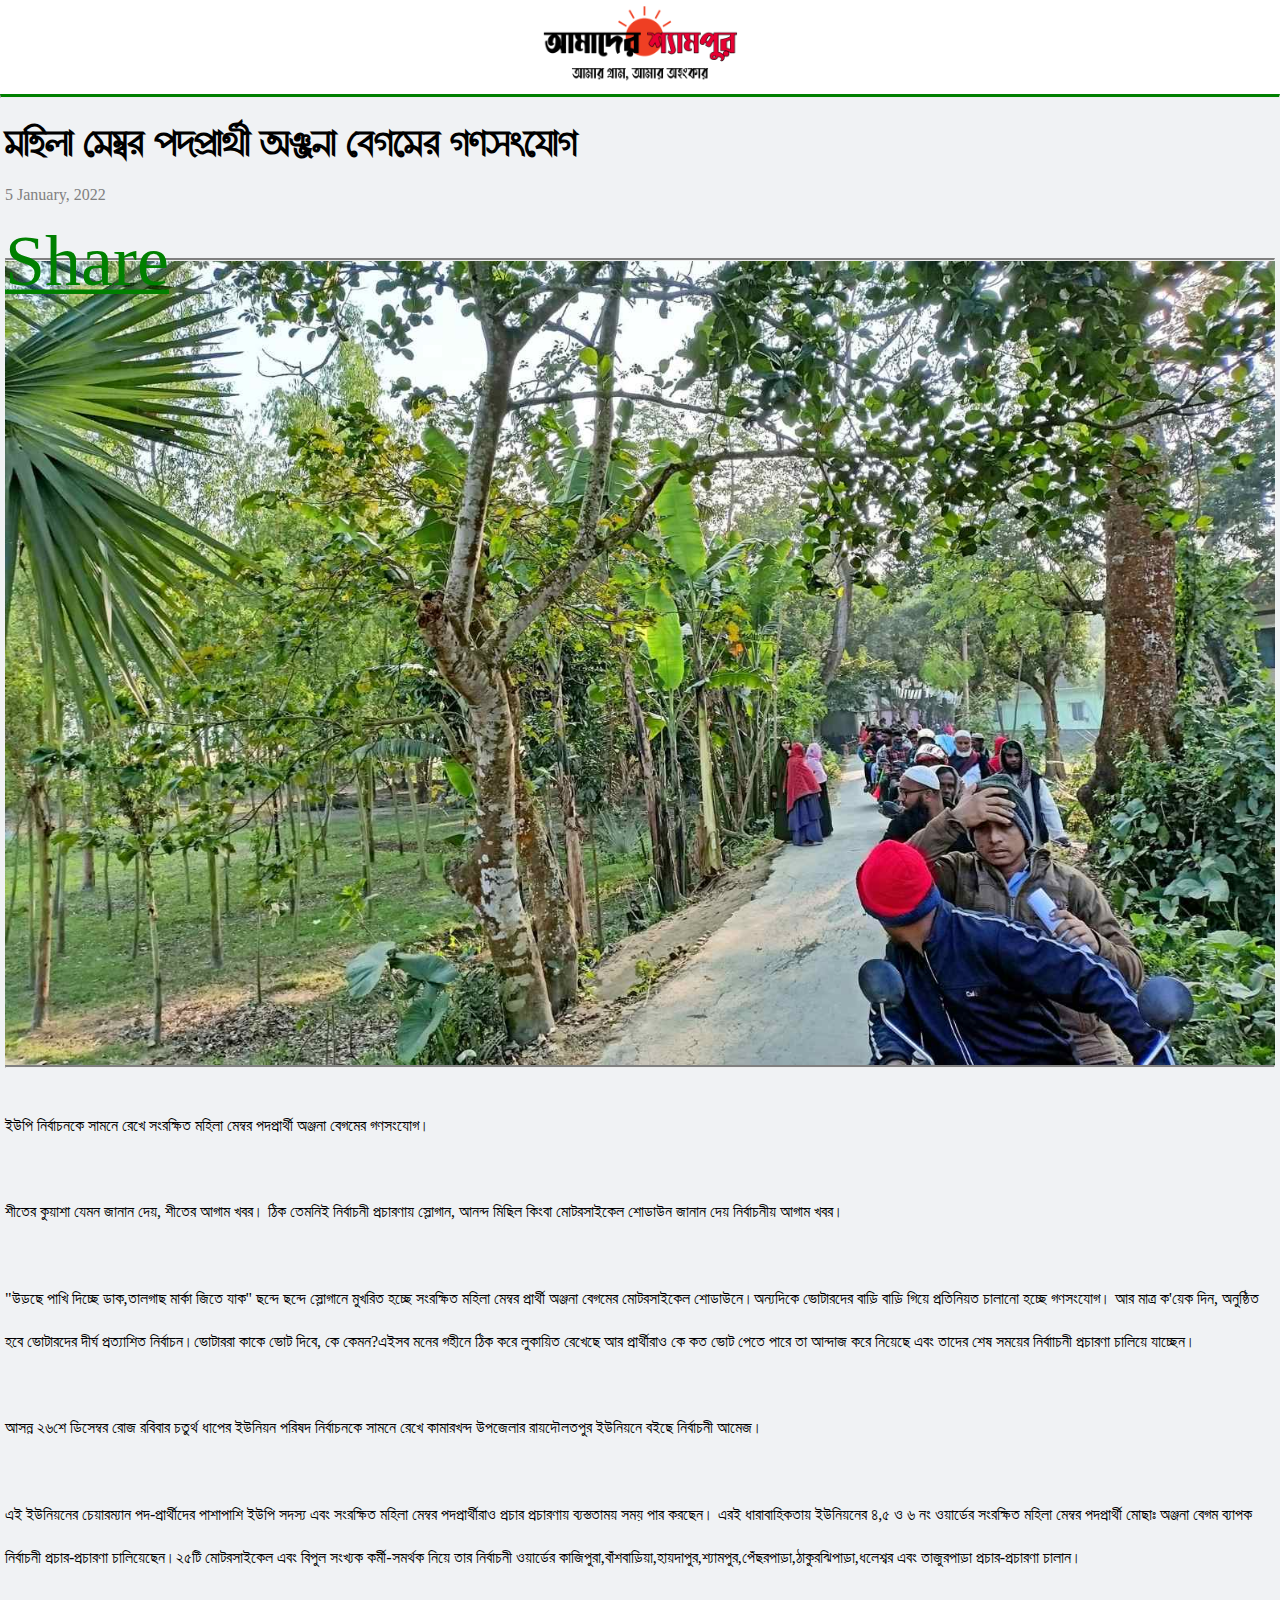
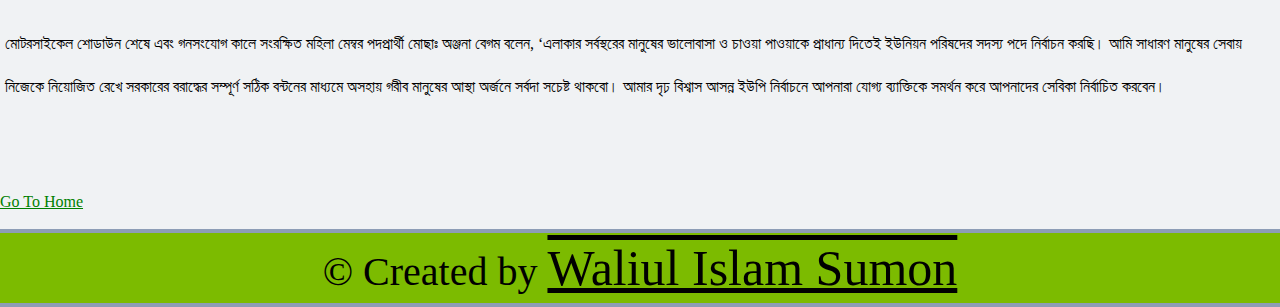
==== post_1.html @ dfd03de0 "first commit" ====
<!DOCTYPE html>
<html>
<head>
    <meta charset="UTF-8">

    <meta property="og:title" content="মহিলা মেম্বর পদপ্রার্থী অঞ্জনা বেগমের গণসংযোগ"/>
    <meta property="og:type" content="article"/>
    <meta property="og:url" content="http://ourshyampur.cf/post_1.html"/>
    <meta property="og:image" content="http://ourshyampur.cf/images/motorcycle_men.jpg"/>

	<title>মহিলা মেম্বর পদপ্রার্থী অঞ্জনা বেগমের গণসংযোগ</title>
	<link rel="shortcut icon" href="images/favicon.png" type="image/png" />
	<style>
		* { /*base reset, without it, there happens to be some extra margin*/
  margin: 0;
  padding: 0;
}

*,
*::before,
*::after {
  box-sizing: inherit;   /*without it, there's extra white at the right side*/
}

/* START FROM HERE */

@font-face {
	font-family: banglaFont;
	src: url(fonts/Shantiniketan.ttf);
	
}


body {
  background: #f0f2f4;
}

.title_bar {
  height: auto;
  width: auto;
  text-align: center;
  background: white;
}

.title_bar img{
    max-height:10vh;
    max-width:65%;
    height:auto;
    width:auto;
}

.line hr {
  border-top: 3px solid green;
}

footer {
  background: #7CBB00;
  font-weigth: 500;
  font-size: 40px;
  display: flex;
  justify-content: space-evenly;
  border-top: 4px solid #8d9db6;
  border-bottom: 4px solid #8d9db6;

}

footer p {
  margin: 6px;
}

footer a {
  color: black;
  font-size: 50px;
  text-decoration: underline overline;
}

a {
  text-decoration: underline;
  color: green;
}

#header h1 {
  font-family: banglaFont, sans-serif;
  font-size: 2.4rem;
}

.main-post {
  padding: 5px;
  word-break: break-word;
}

.main-post img {
  display: block;
  width: 100%;
}

.date {
  color: gray;
}

#image hr {
  border-top: 2px solid gray;
}

article {
  line-height: 2.7rem;
  font-size: 1rem;
}

.fb-share-button {
    opacity: 1;
    transform: scale(4.5);
    transform-origin: top left;
}
	</style>
</head>

<body>

    <div id="fb-root"></div>
<script async defer crossorigin="anonymous" src="https://connect.facebook.net/en_US/sdk.js#xfbml=1&version=v12.0" nonce="DcwiN2Sk"></script>
	<div class="title_bar">

        <img src="images/shyampur_logo.png" alt="Amader Shyampur logo">
    </div>

<div class="line"><hr></div>

<div class="main-post">
  <br>
  <div id="header"><h1>মহিলা মেম্বর পদপ্রার্থী অঞ্জনা বেগমের গণসংযোগ</h1></div>
  <br>
  <div class="date"><p>5 January, 2022</p></div>
  <br>

  <div class="fb-share-button" data-href="http://ourshyampur.cf/post_1.html" data-layout="box_count" data-size="large"><a target="_blank" href="https://www.facebook.com/sharer/sharer.php?u=http%3A%2F%2Fourshyampur.cf%2Fpost_1.html&amp;src=sdkpreparse" class="fb-xfbml-parse-ignore">Share</a></div>

  <br>
  <div id="image"><hr><img src="images/motorcycle_men.jpg" alt="Photo of people with bikes"/><hr></div>
  <br>
  <br>
  <article>
    <p>ইউপি নির্বাচনকে সামনে রেখে সংরক্ষিত মহিলা মেম্বর পদপ্রার্থী অঞ্জনা বেগমের গণসংযোগ।<br><br>

শীতের কুয়াশা যেমন জানান দেয়, শীতের আগাম খবর। ঠিক তেমনিই নির্বাচনী প্রচারণায় স্লোগান, আনন্দ মিছিল কিংবা মোটরসাইকেল শোডাউন জানান দেয় নির্বাচনীয় আগাম খবর।<br><br>

"উড়ছে পাখি দিচ্ছে ডাক,তালগাছ মার্কা জিতে যাক" ছন্দে ছন্দে স্লোগানে মুখরিত হচ্ছে সংরক্ষিত মহিলা মেম্বর প্রার্থী অঞ্জনা বেগমের মোটরসাইকেল শোডাউনে।অন্যদিকে ভোটারদের বাড়ি বাড়ি গিয়ে প্রতিনিয়ত চালানো হচ্ছে গণসংযোগ। আর মাত্র ক'য়েক দিন, অনুষ্ঠিত হবে ভোটারদের দীর্ঘ প্রত্যাশিত নির্বাচন।ভোটাররা কাকে ভোট দিবে, কে কেমন?এইসব মনের গহীনে ঠিক করে লুকায়িত রেখেছে আর প্রার্থীরাও কে কত ভোট পেতে পারে তা আন্দাজ করে নিয়েছে এবং তাদের শেষ সময়ের নির্বাাচনী প্রচারণা চালিয়ে যাচ্ছেন।<br><br>

আসন্ন ২৬শে ডিসেম্বর রোজ রবিবার চতুর্থ ধাপের ইউনিয়ন পরিষদ নির্বাচনকে সামনে রেখে কামারখন্দ উপজেলার রায়দৌলতপুর ইউনিয়নে বইছে নির্বাচনী আমেজ।<br><br>

এই ইউনিয়নের চেয়ারম্যান পদ-প্রার্থীদের পাশাপাশি ইউপি সদস্য এবং সংরক্ষিত মহিলা মেম্বর পদপ্রার্থীরাও প্রচার প্রচারণায় ব্যস্ততাময় সময় পার করছেন। এরই ধারাবাহিকতায় ইউনিয়নের ৪,৫ ও ৬ নং ওয়ার্ডের সংরক্ষিত মহিলা মেম্বর পদপ্রার্থী মোছাঃ অঞ্জনা বেগম ব্যাপক নির্বাচনী প্রচার-প্রচারণা চালিয়েছেন।২৫টি মোটরসাইকেল এবং বিপুল সংখ্যক কর্মী-সমর্থক নিয়ে তার নির্বাচনী ওয়ার্ডের কাজিপুরা,বাঁশবাড়িয়া,হায়দাপুর,শ্যামপুর,পেঁছরপাড়া,ঠাকুরঝিপাড়া,ধলেশ্বর এবং তাজুরপাড়া প্রচার-প্রচারণা চালান।<br><br>

মোটরসাইকেল শোডাউন শেষে এবং গনসংযোগ কালে সংরক্ষিত মহিলা মেম্বর পদপ্রার্থী মোছাঃ অঞ্জনা বেগম বলেন, ‘এলাকার সর্বস্থরের মানুষের ভালোবাসা ও চাওয়া পাওয়াকে প্রাধান্য দিতেই ইউনিয়ন পরিষদের সদস্য পদে নির্বাচন করছি। আমি সাধারণ মানুষের সেবায় নিজেকে নিয়োজিত রেখে সরকারের বরাদ্ধের সম্পূর্ণ সঠিক বন্টনের মাধ্যমে অসহায় গরীব মানুষের আস্থা অর্জনে সর্বদা সচেষ্ট থাকবো। আমার দৃঢ় বিশ্বাস আসন্ন ইউপি নির্বাচনে আপনারা যোগ্য ব্যাক্তিকে সমর্থন করে আপনাদের সেবিকা নির্বাচিত করবেন।<br><br>
    </p>
  </article>
  
</div>
    <br><br>
<div id="home"><a href="index.html">Go To Home </a></div>
<br>

<footer>
  <p> &copy; Created by <a href="https://facebook.com/love.makes.life.easy" target="_blank"> Waliul Islam Sumon</a></p>
</footer>
</body>
</html>
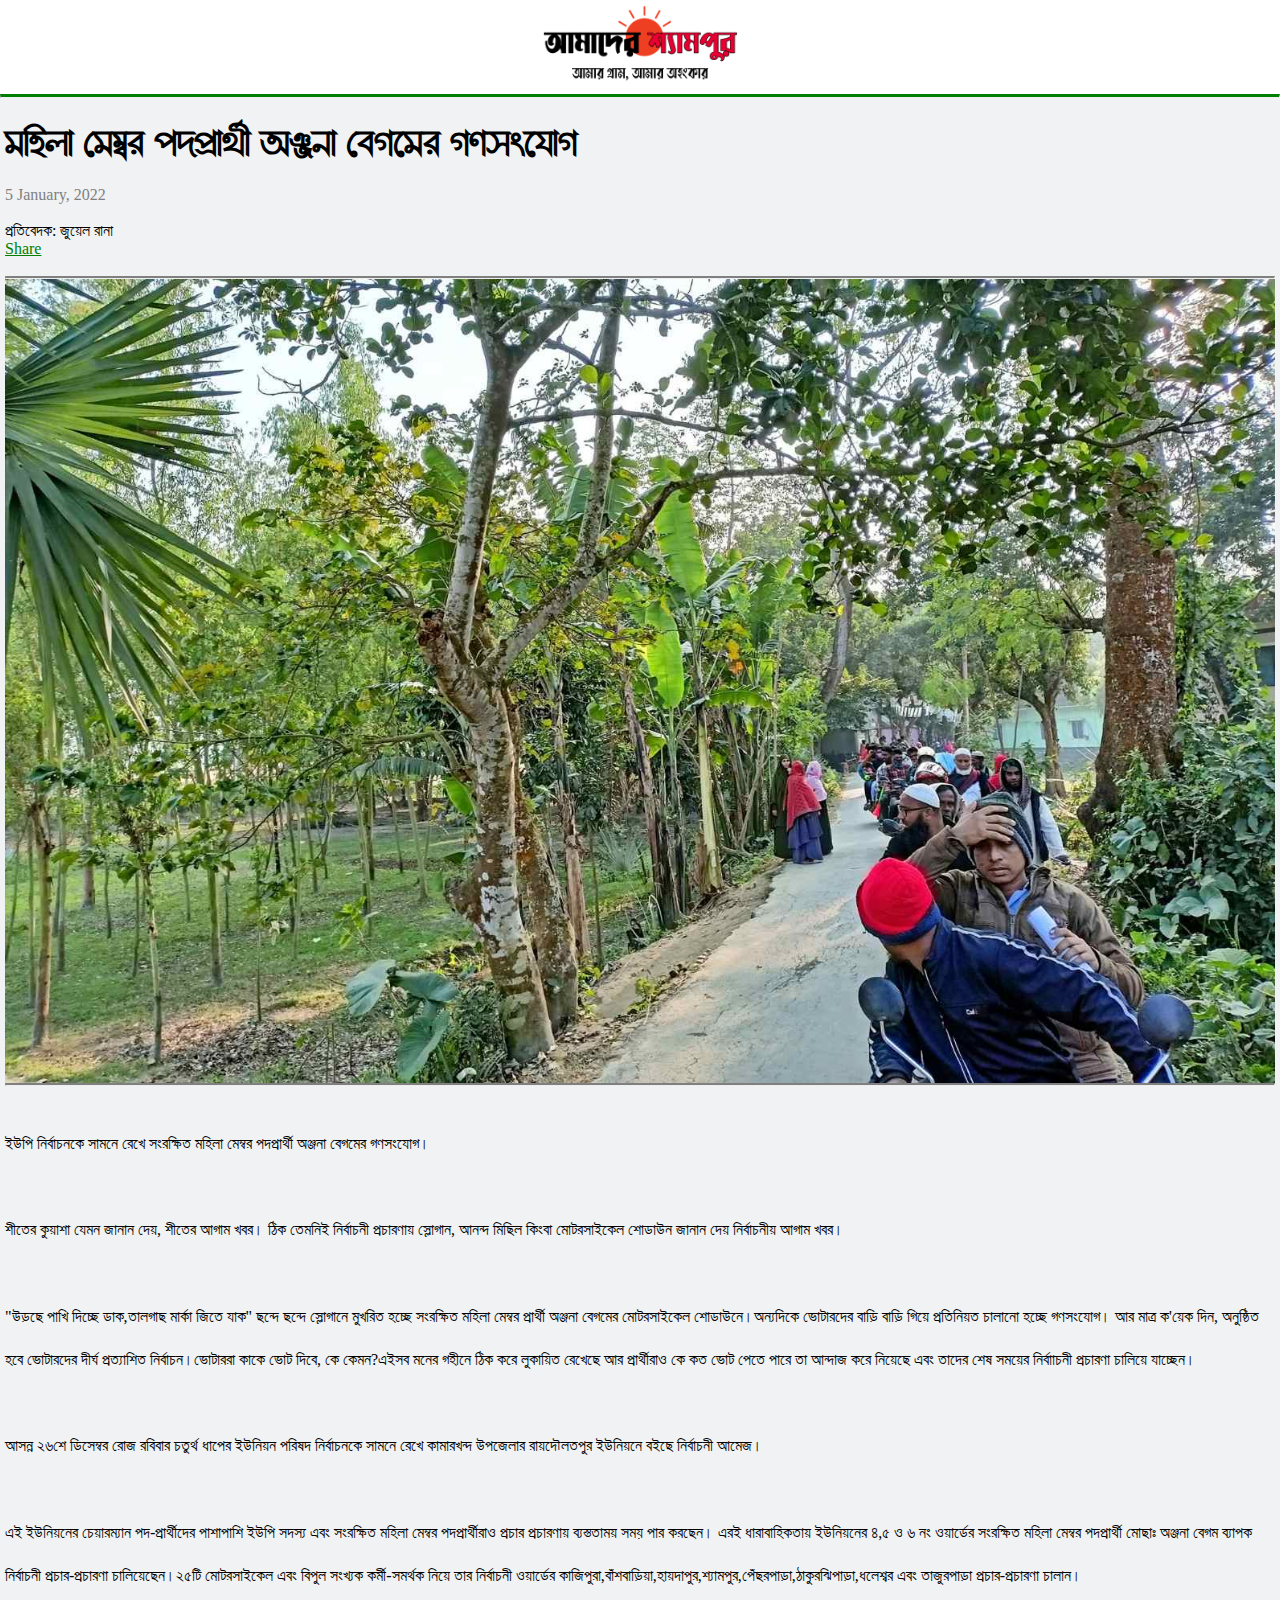
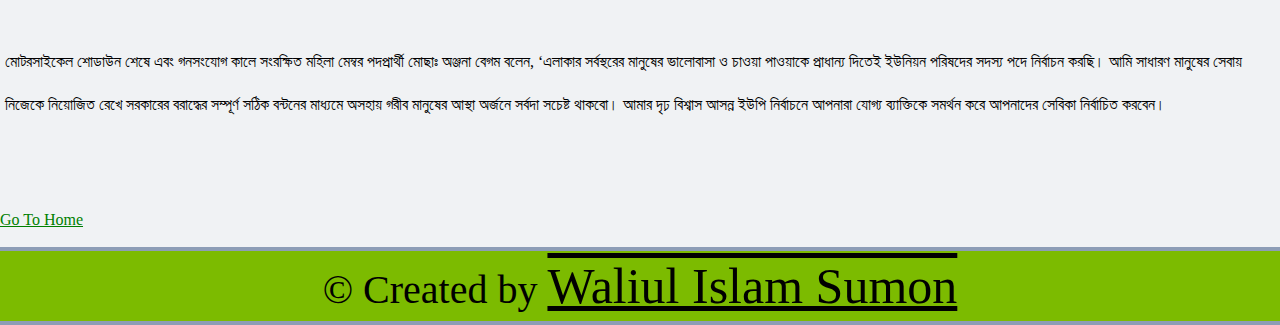
==== commit 25aaadec: "Update post_1.html" ====
--- a/post_1.html
+++ b/post_1.html
@@ -5,8 +5,8 @@
 
     <meta property="og:title" content="মহিলা মেম্বর পদপ্রার্থী অঞ্জনা বেগমের গণসংযোগ"/>
     <meta property="og:type" content="article"/>
-    <meta property="og:url" content="http://ourshyampur.cf/post_1.html"/>
-    <meta property="og:image" content="http://ourshyampur.cf/images/motorcycle_men.jpg"/>
+    <meta property="og:url" content="https://waliul34.github.io/OurShyampur/post_1.html"/>
+    <meta property="og:image" content="https://raw.githubusercontent.com/Waliul34/OurShyampur/master/images/motorcycle_men.jpg"/>
 
 	<title>মহিলা মেম্বর পদপ্রার্থী অঞ্জনা বেগমের গণসংযোগ</title>
 	<link rel="shortcut icon" href="images/favicon.png" type="image/png" />
@@ -109,7 +109,6 @@
 
 .fb-share-button {
     opacity: 1;
-    transform: scale(4.5);
     transform-origin: top left;
 }
 	</style>
@@ -118,9 +117,9 @@
 <body>
 
     <div id="fb-root"></div>
-<script async defer crossorigin="anonymous" src="https://connect.facebook.net/en_US/sdk.js#xfbml=1&version=v12.0" nonce="DcwiN2Sk"></script>
+<script async defer crossorigin="anonymous" src="https://connect.facebook.net/en_US/sdk.js#xfbml=1&version=v12.0" nonce="gZKTJrOn"></script>
+	
 	<div class="title_bar">
-
         <img src="images/shyampur_logo.png" alt="Amader Shyampur logo">
     </div>
 
@@ -132,8 +131,9 @@
   <br>
   <div class="date"><p>5 January, 2022</p></div>
   <br>
+  <div class="name_of_author"><p>প্রতিবেদক: জুয়েল রানা </p></div>
 
-  <div class="fb-share-button" data-href="http://ourshyampur.cf/post_1.html" data-layout="box_count" data-size="large"><a target="_blank" href="https://www.facebook.com/sharer/sharer.php?u=http%3A%2F%2Fourshyampur.cf%2Fpost_1.html&amp;src=sdkpreparse" class="fb-xfbml-parse-ignore">Share</a></div>
+  <div class="fb-share-button" data-href="https://waliul34.github.io/OurShyampur/post_1.html" data-layout="box_count" data-size="large"><a target="_blank" href="https://www.facebook.com/sharer/sharer.php?u=https%3A%2F%2Fwaliul34.github.io%2FOurShyampur%2Fpost_1.html&amp;src=sdkpreparse" class="fb-xfbml-parse-ignore">Share</a></div>
 
   <br>
   <div id="image"><hr><img src="images/motorcycle_men.jpg" alt="Photo of people with bikes"/><hr></div>
@@ -163,4 +163,4 @@
   <p> &copy; Created by <a href="https://facebook.com/love.makes.life.easy" target="_blank"> Waliul Islam Sumon</a></p>
 </footer>
 </body>
-</html>+</html>
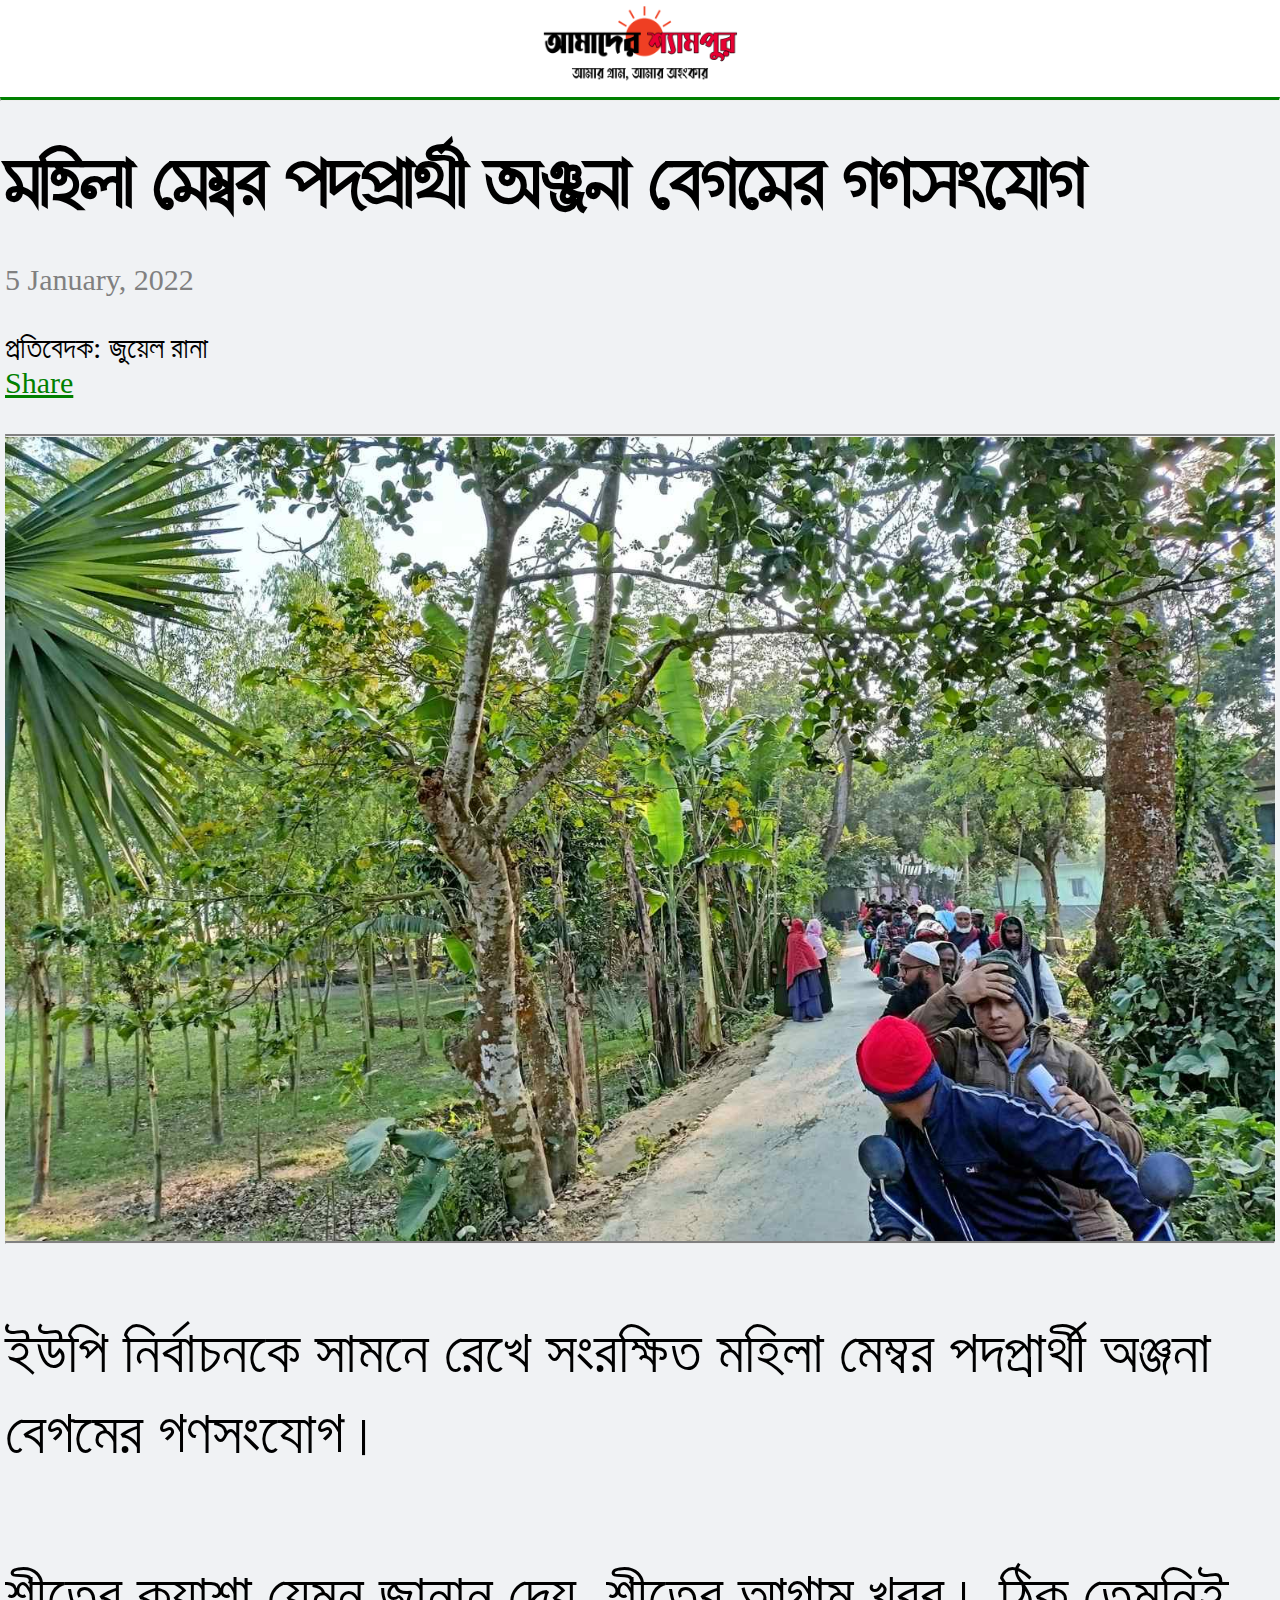
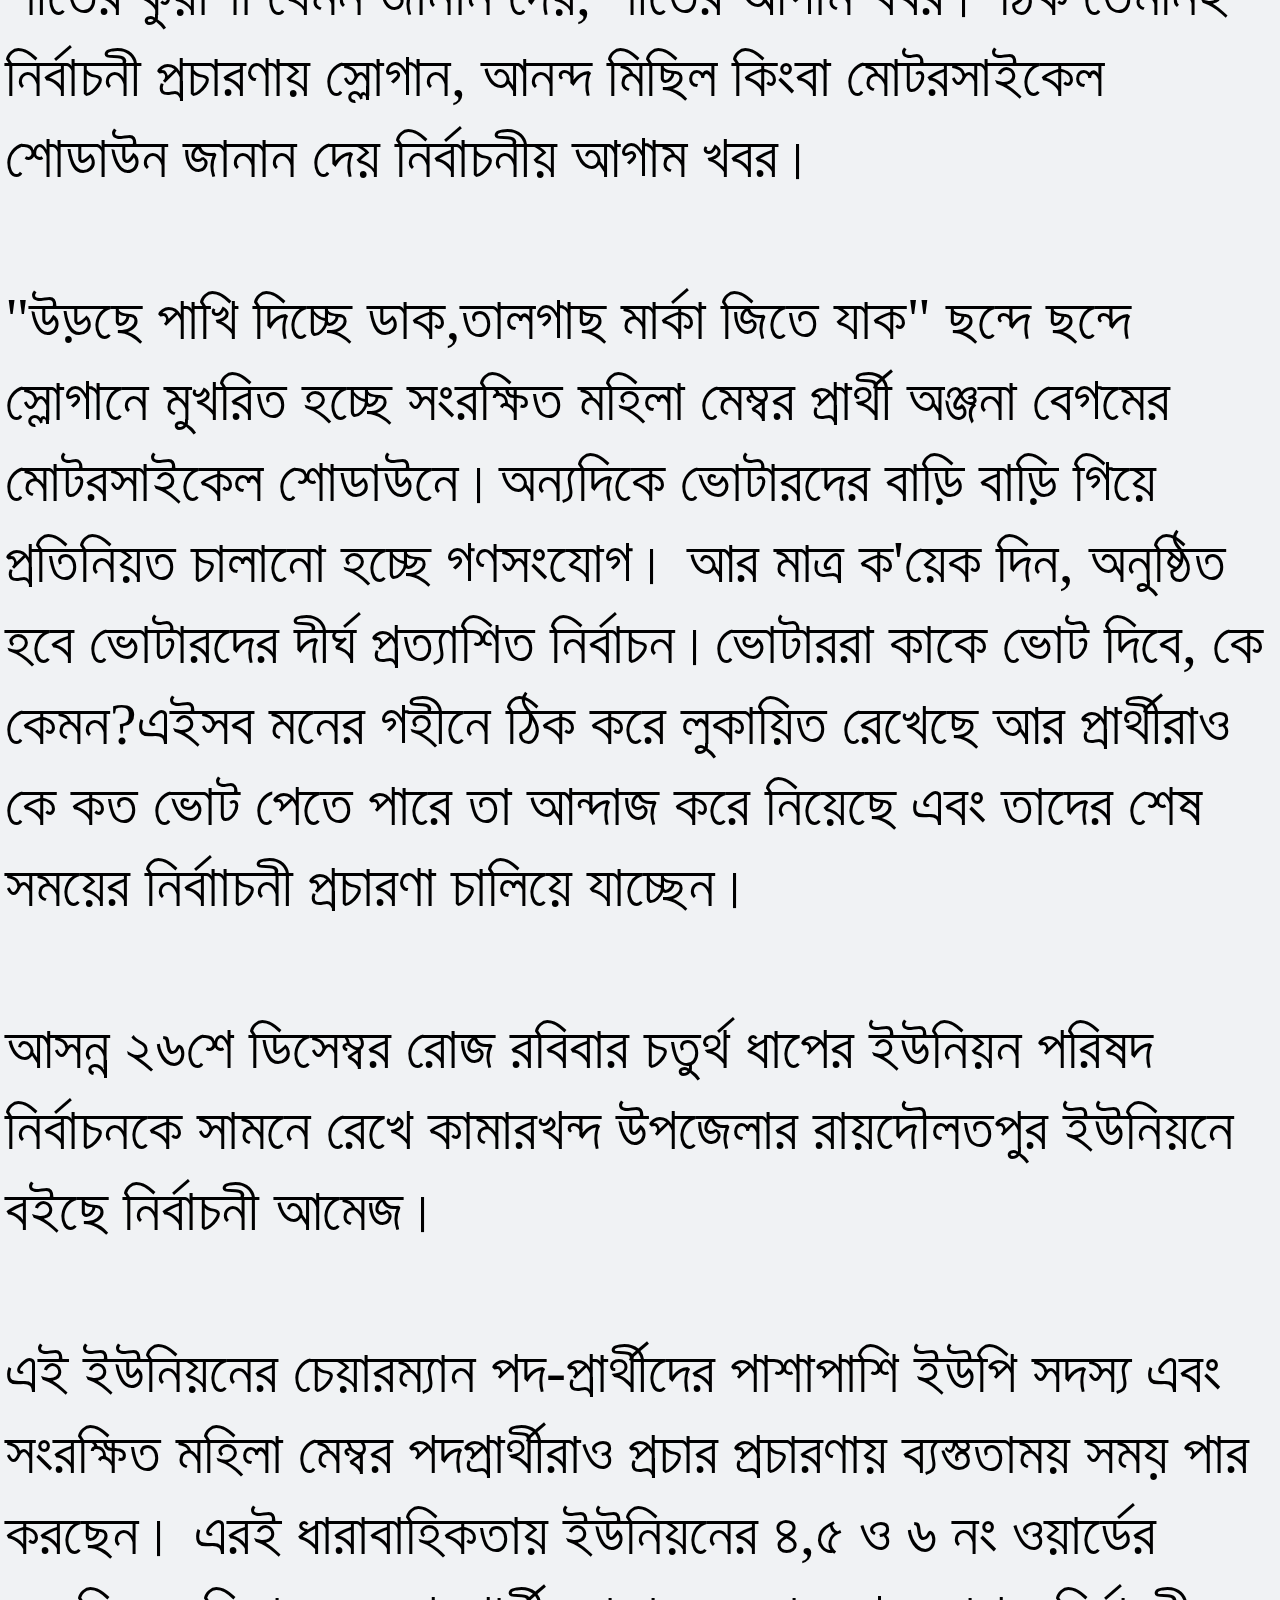
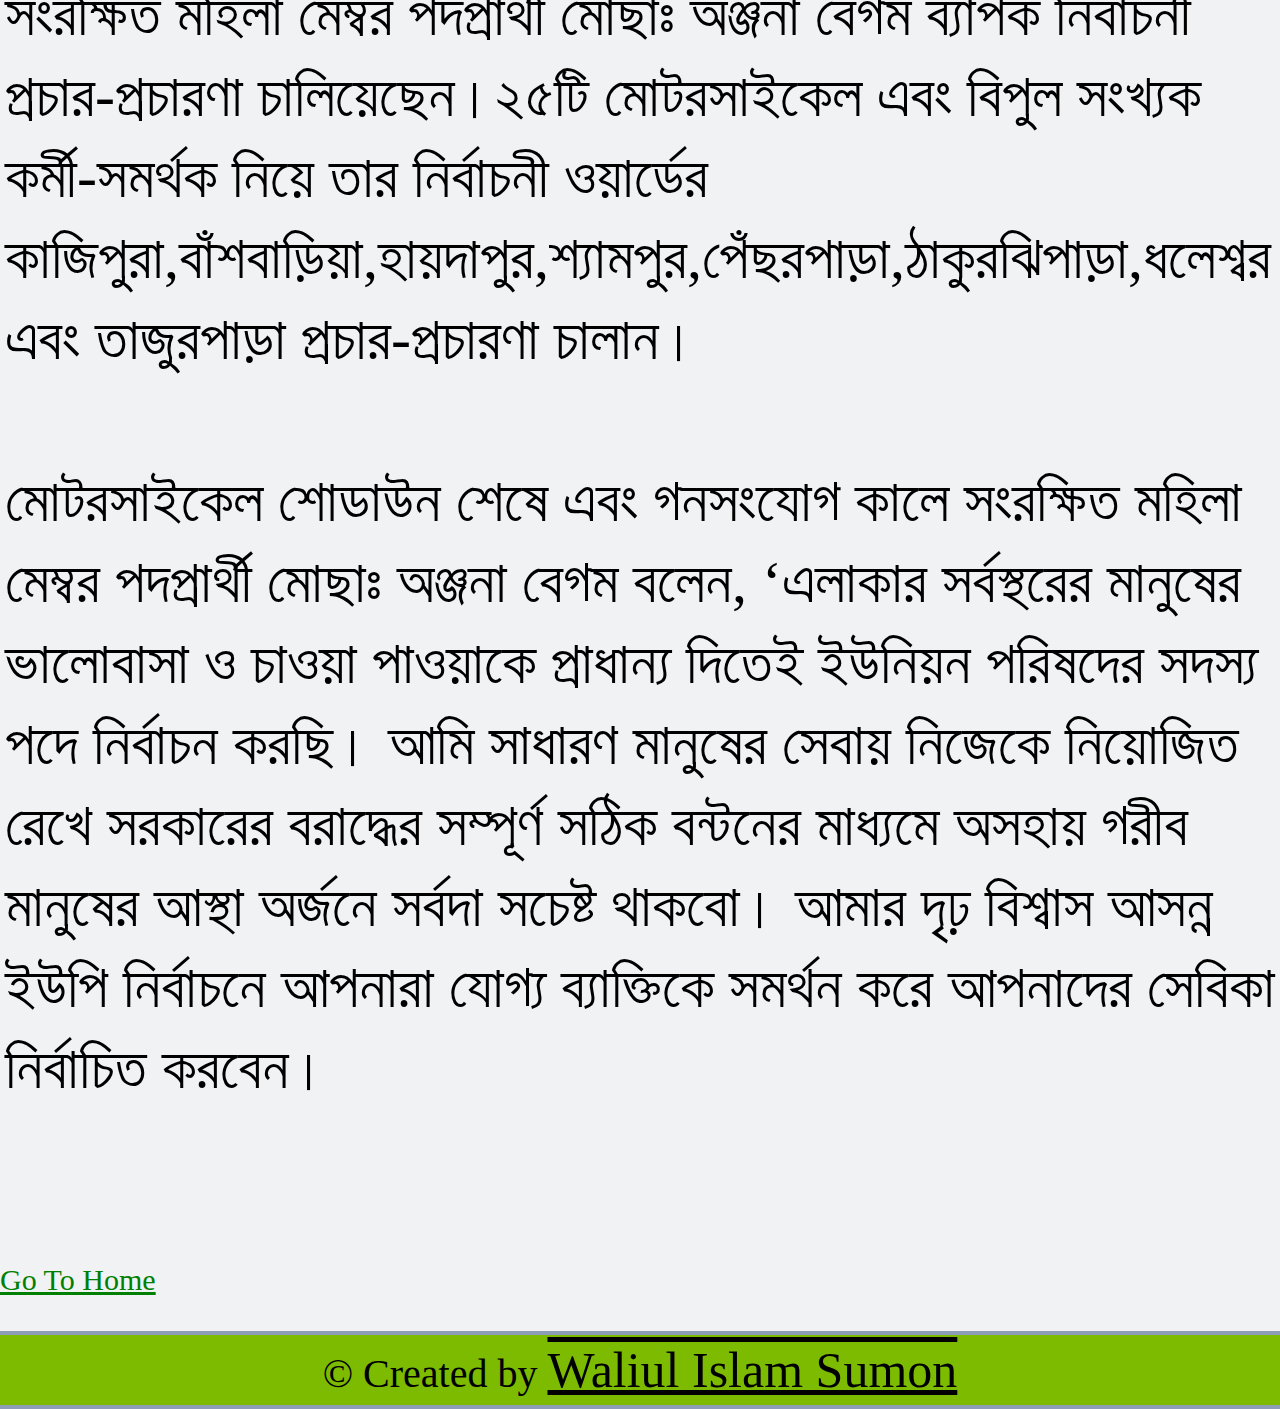
==== commit 996b5e8f: "Update post_1.html" ====
--- a/post_1.html
+++ b/post_1.html
@@ -24,6 +24,11 @@
 
 /* START FROM HERE */
 
+html {
+	font-size : 30px;
+		}
+		
+		
 @font-face {
 	font-family: banglaFont;
 	src: url(fonts/Shantiniketan.ttf);
@@ -104,7 +109,7 @@
 
 article {
   line-height: 2.7rem;
-  font-size: 1rem;
+  font-size: 2rem;
 }
 
 .fb-share-button {
